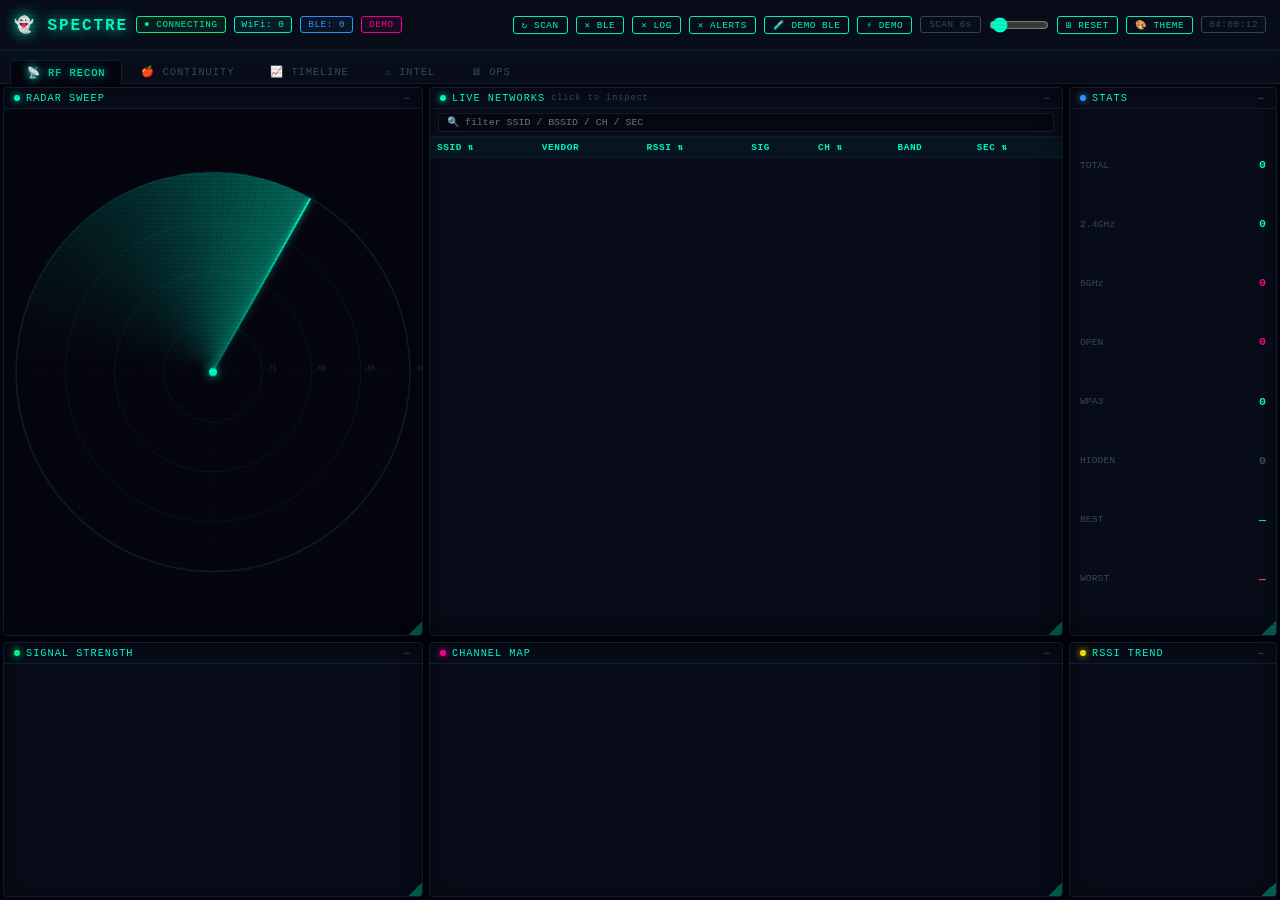
==== static/dashboard.html @ d9b86647 "🚀 Initial SPECTRE release — WiFi + BLE recon dashboard" ====
<!DOCTYPE html>
<html lang="en">
<head>
<meta charset="UTF-8"/>
<meta name="viewport" content="width=device-width,initial-scale=1"/>
<title>⚡ SPECTRE — Signal &amp; Protocol Exploitation, Capture, Tracking, Recon Engine</title>
<script src="https://cdn.socket.io/4.7.5/socket.io.min.js"></script>
<link rel="stylesheet" href="dashboard.css"/>
<!-- SPLIT FOR SIZE: original inline CSS/JS moved to dashboard.css + db-*.js -->
</head>
<body>

<!-- TOPBAR -->
<div id="topbar">
  <div id="title"><span style="color:var(--mag)">👻</span> SPECTRE</div>
  <div class="badge bg" id="status-b">● CONNECTING</div>
  <div class="badge bc" id="wifi-b">WiFi: 0</div>
  <div class="badge bb" id="ble-b">BLE: 0</div>
  <div class="badge br" id="alert-b" style="display:none">⚠ OPEN</div>
  <div class="badge bm" id="mode-b">DEMO</div>
  <div id="sp"></div>
  <button class="tbtn" onclick="socket.emit('request_wifi_scan')" title="Trigger WiFi scan now">↻ SCAN</button>
  <button class="tbtn" onclick="socket.emit('clear_ble')" title="Clear BLE device list">✕ BLE</button>
  <button class="tbtn" onclick="socket.emit('clear_events')" title="Clear event log">✕ LOG</button>
  <button class="tbtn" onclick="clearAlerts()" title="Clear alerts">✕ ALERTS</button>
  <button class="tbtn" onclick="injectDemoBle()" title="Load demo BLE devices">🧪 DEMO BLE</button>
  <button class="tbtn" onclick="toggleDemo()" title="Toggle demo/live mode">⚡ DEMO</button>
  <span class="tbtn" style="cursor:default;border-color:var(--dim);color:var(--dim)">SCAN <span id="interval-val">6s</span></span>
  <input id="interval-slider" type="range" min="2" max="60" value="6" style="width:60px;accent-color:var(--cyan)" oninput="setScanInterval(this.value)" title="WiFi scan interval">
  <button class="tbtn" onclick="resetLayout()" title="Reset panel positions">⊞ RESET</button>
  <button class="tbtn" onclick="toggleThemePicker()" title="Switch theme">🎨 THEME</button>
  <div id="clock" class="badge bd">--:--:--</div>
</div>

<!-- TABS -->
<div id="tabs">
  <div class="tab active" onclick="switchTab('wifi')">📡 RF RECON</div>
  <div class="tab" onclick="switchTab('ble')">🍎 CONTINUITY</div>
  <div class="tab" onclick="switchTab('timeline')">📈 TIMELINE</div>
  <div class="tab" onclick="switchTab('alerts')">⚠ INTEL</div>
  <div class="tab" onclick="switchTab('system')">🖥 OPS</div>
</div>

<!-- BODY -->
<div id="body">

<!-- TAB 1: WIFI -->
<div class="tab-content active" id="tab-wifi">
  <div class="panel" id="radar-panel">
    <div class="ptitle"><div class="dot" style="background:var(--cyan);box-shadow:0 0 7px var(--cyan)"></div>RADAR SWEEP</div>
    <canvas id="radar-canvas"></canvas>
  </div>
  <div class="panel" id="wifi-table-panel">
    <div class="ptitle"><div class="dot" style="background:var(--cyan);box-shadow:0 0 7px var(--cyan)"></div>LIVE NETWORKS
      <span style="margin-left:auto;font-size:.53rem;color:var(--dim)">click to inspect</span>
    </div>
    <div class="filter-bar">
      <input class="filter-input" id="wifi-search" placeholder="🔍 filter SSID / BSSID / CH / SEC" oninput="setWifiFilter(this.value)">
    </div>
    <div class="scroll" id="wifi-table-wrap">
      <table><thead><tr>
        <th onclick="wSort('ssid')">SSID ⇅</th><th>VENDOR</th>
        <th onclick="wSort('rssi')">RSSI ⇅</th><th>SIG</th>
        <th onclick="wSort('channel')">CH ⇅</th><th>BAND</th>
        <th onclick="wSort('security')">SEC ⇅</th>
      </tr></thead><tbody id="wifi-tbody"></tbody></table>
    </div>
  </div>
  <div class="panel" id="wifi-stats-panel">
    <div class="ptitle"><div class="dot" style="background:var(--blue);box-shadow:0 0 7px var(--blue)"></div>STATS</div>
    <div id="wifi-stats-inner">
      <div class="sr"><span class="sk">TOTAL</span><span class="sv" id="ws-total" style="color:var(--cyan)">0</span></div>
      <div class="sr"><span class="sk">2.4GHz</span><span class="sv" id="ws-24" style="color:var(--cyan)">0</span></div>
      <div class="sr"><span class="sk">5GHz</span><span class="sv" id="ws-5" style="color:var(--mag)">0</span></div>
      <div class="sr"><span class="sk">OPEN</span><span class="sv" id="ws-open" style="color:var(--mag)">0</span></div>
      <div class="sr"><span class="sk">WPA3</span><span class="sv" id="ws-wpa3" style="color:var(--cyan)">0</span></div>
      <div class="sr"><span class="sk">HIDDEN</span><span class="sv" id="ws-hid" style="color:var(--dim)">0</span></div>
      <div class="sr"><span class="sk">BEST</span><span class="sv" id="ws-best" style="color:var(--green)">—</span></div>
      <div class="sr"><span class="sk">WORST</span><span class="sv" id="ws-worst" style="color:var(--red)">—</span></div>
    </div>
  </div>
  <div class="panel" id="sig-panel">
    <div class="ptitle"><div class="dot" style="background:var(--green);box-shadow:0 0 7px var(--green)"></div>SIGNAL STRENGTH</div>
    <canvas id="sig-canvas"></canvas>
  </div>
  <div class="panel" id="ch-panel">
    <div class="ptitle"><div class="dot" style="background:var(--mag);box-shadow:0 0 7px var(--mag)"></div>CHANNEL MAP</div>
    <canvas id="ch-canvas"></canvas>
  </div>
  <div class="panel" id="wifi-tl-panel">
    <div class="ptitle"><div class="dot" style="background:var(--yellow);box-shadow:0 0 7px var(--yellow)"></div>RSSI TREND</div>
    <canvas id="wifi-tl-canvas"></canvas>
  </div>
</div>

<!-- TAB 2: BLE -->
<div class="tab-content" id="tab-ble">
  <div class="panel" id="ble-devices-panel">
    <div class="ptitle"><div class="dot" style="background:var(--blue);box-shadow:0 0 7px var(--blue)"></div>APPLE DEVICES
      <span style="margin-left:auto;display:flex;gap:3px;align-items:center">
        <button class="vbtn active" id="vbtn-grid"    onclick="setBleView('grid')"    title="Card Grid">⊞</button>
        <button class="vbtn"        id="vbtn-table"   onclick="setBleView('table')"   title="Table">≡</button>
        <button class="vbtn"        id="vbtn-compact" onclick="setBleView('compact')" title="Compact List">☰</button>
        <button class="vbtn"        id="vbtn-raw"     onclick="setBleView('raw')"     title="Raw Hex">⭡</button>
      </span>
    </div>
    <div class="filter-bar ble-filter-bar">
      <button class="filt-pill active" id="fp-all"     onclick="setBleTypeFilter('all');setFiltPill('all')">ALL</button>
      <button class="filt-pill" id="fp-nearby"  onclick="setBleTypeFilter('nearby');setFiltPill('nearby')">📱 PHONE</button>
      <button class="filt-pill" id="fp-airpods" onclick="setBleTypeFilter('airpods');setFiltPill('airpods')">🎧 AIRPODS</button>
      <button class="filt-pill" id="fp-action"  onclick="setBleTypeFilter('action');setFiltPill('action')">⚡ ACTION</button>
      <button class="filt-pill" id="fp-airdrop" onclick="setBleTypeFilter('airdrop');setFiltPill('airdrop')">📡 AIRDROP</button>
      <button class="filt-pill" id="fp-hotspot" onclick="setBleTypeFilter('hotspot');setFiltPill('hotspot')">📶 HOTSPOT</button>
      <button class="filt-pill" id="fp-findmy"  onclick="setBleTypeFilter('findmy');setFiltPill('findmy')">📍 FIND MY</button>
      <button class="filt-pill" id="fp-siri"    onclick="setBleTypeFilter('siri');setFiltPill('siri')">🎤 SIRI</button>
      <button class="filt-pill" id="fp-homekit" onclick="setBleTypeFilter('homekit');setFiltPill('homekit')">🏠 HOMEKIT</button>
    </div>
    <div class="scroll" id="ble-view-wrap">
      <div id="ble-grid"></div>
      <table id="ble-table" style="display:none"><thead><tr>
        <th onclick="bleTblSort('name')">NAME ⇅</th>
        <th onclick="bleTblSort('type')">TYPE ⇅</th>
        <th onclick="bleTblSort('rssi')">RSSI ⇅</th>
        <th>DETAIL</th>
        <th onclick="bleTblSort('seen')">SEEN ⇅</th>
      </tr></thead><tbody id="ble-tbody"></tbody></table>
      <div id="ble-compact" style="display:none"></div>
      <div id="ble-raw"     style="display:none"></div>
    </div>
  </div>
  <div class="panel" id="ble-log-panel">
    <div class="ptitle"><div class="dot" style="background:var(--yellow);box-shadow:0 0 7px var(--yellow)"></div>EVENT STREAM</div>
    <div class="scroll" id="ble-log-wrap"></div>
  </div>
  <div class="panel" id="ble-detail-panel">
    <div class="ptitle"><div class="dot" style="background:var(--purple);box-shadow:0 0 7px var(--purple)"></div>FRAME INSPECTOR
      <span style="margin-left:auto"><button class="tbtn" onclick="if(selectedBle)openLabelModal(selectedBle)" title="Assign owner label to selected device">👤 LABEL</button></span>
    </div>
    <div id="ble-detail-wrap"><div class="no-sel">← Click a device card to inspect decoded frames</div></div>
  </div>
  <div class="panel" id="ble-stats-panel">
    <div class="ptitle"><div class="dot" style="background:var(--mag);box-shadow:0 0 7px var(--mag)"></div>BLE STATS</div>
    <div id="ble-stats-inner">
      <div class="sr"><span class="sk">DEVICES</span><span class="sv" id="bs-total" style="color:var(--cyan)">0</span></div>
      <div class="sr"><span class="sk">NEARBY INFO</span><span class="sv" id="bs-ni" style="color:var(--cyan)">0</span></div>
      <div class="sr"><span class="sk">NEARBY ACTION</span><span class="sv" id="bs-na" style="color:var(--yellow)">0</span></div>
      <div class="sr"><span class="sk">AIRPODS</span><span class="sv" id="bs-ap" style="color:var(--blue)">0</span></div>
      <div class="sr"><span class="sk">AIRDROP</span><span class="sv" id="bs-ad" style="color:var(--mag)">0</span></div>
      <div class="sr"><span class="sk">HANDOFF</span><span class="sv" id="bs-hd" style="color:var(--green)">0</span></div>
      <div class="sr"><span class="sk">HOTSPOT</span><span class="sv" id="bs-hs" style="color:var(--orange)">0</span></div>
      <div class="sr"><span class="sk">FIND MY</span><span class="sv" id="bs-fm" style="color:var(--red)">0</span></div>
      <div class="sr"><span class="sk">FRAMES</span><span class="sv" id="bs-fr" style="color:var(--dim)">0</span></div>
    </div>
  </div>
</div>

<!-- TAB 5: SYSTEM -->
<div class="tab-content" id="tab-system">
  <div class="panel" id="sys-meta-panel">
    <div class="ptitle"><div class="dot" style="background:var(--cyan);box-shadow:0 0 7px var(--cyan)"></div>SYSTEM
      <span style="margin-left:auto"><button class="tbtn" onclick="loadSystemInfo()">↻ REFRESH</button></span>
    </div>
    <div id="ble-stats-inner" style="padding:8px 12px">
      <div class="sr"><span class="sk">HOSTNAME</span><span class="sv" id="sys-host" style="color:var(--cyan)">—</span></div>
      <div class="sr"><span class="sk">OS</span><span class="sv" id="sys-os" style="color:var(--text);font-size:.55rem">—</span></div>
      <div class="sr"><span class="sk">SCAN INTERVAL</span><span class="sv" id="sys-interval" style="color:var(--yellow)">—</span></div>
      <div class="sr" style="margin-top:8px">
        <span class="sk">INTERVAL</span>
        <input type="range" id="interval-slider2" min="2" max="60" value="6"
          style="flex:1;margin:0 8px;accent-color:var(--cyan)"
          oninput="setScanInterval(this.value);$('sys-interval').textContent=this.value+'s'">
        <span class="sv" style="min-width:28px;color:var(--yellow)">6s</span>
      </div>
      <div style="display:flex;gap:6px;margin-top:10px;flex-wrap:wrap">
        <button class="exp-btn" style="margin:0;flex:1" onclick="injectDemoBle()">🧪 Inject Demo BLE</button>
        <button class="exp-btn" style="margin:0;flex:1" onclick="injectDemoWifi()">🧪 Inject Demo WiFi</button>
        <button class="exp-btn" style="margin:0;flex:1" onclick="toggleDemo()">⚡ Toggle Demo Mode</button>
      </div>
    </div>
  </div>
  <div class="panel" id="sys-ifaces-panel">
    <div class="ptitle"><div class="dot" style="background:var(--green);box-shadow:0 0 7px var(--green)"></div>NETWORK INTERFACES</div>
    <div class="scroll"><div id="sys-ifaces"><div class="no-sel">Loading…</div></div></div>
  </div>
  <div class="panel" id="sys-usb-panel">
    <div class="ptitle"><div class="dot" style="background:var(--mag);box-shadow:0 0 7px var(--mag)"></div>USB DEVICES</div>
    <div class="scroll"><div id="sys-usb"><div class="no-sel">Loading…</div></div></div>
  </div>
</div>

<!-- TAB 3: TIMELINE -->
<div class="tab-content" id="tab-timeline">
  <div class="panel" id="tl-wifi-panel">
    <div class="ptitle"><div class="dot" style="background:var(--cyan);box-shadow:0 0 7px var(--cyan)"></div>WIFI RSSI TIMELINE (top 8)</div>
    <canvas id="tl-wifi-canvas"></canvas>
  </div>
  <div class="panel" id="tl-ble-panel">
    <div class="ptitle"><div class="dot" style="background:var(--blue);box-shadow:0 0 7px var(--blue)"></div>BLE RSSI TIMELINE (top 8)</div>
    <canvas id="tl-ble-canvas"></canvas>
  </div>
  <div class="panel" id="tl-act-panel">
    <div class="ptitle"><div class="dot" style="background:var(--yellow);box-shadow:0 0 7px var(--yellow)"></div>NEARBY ACTION HEATMAP</div>
    <canvas id="tl-act-canvas"></canvas>
  </div>
  <div class="panel" id="tl-events-panel">
    <div class="ptitle"><div class="dot" style="background:var(--mag);box-shadow:0 0 7px var(--mag)"></div>UNIFIED EVENT LOG</div>
    <div class="scroll" id="tl-events-wrap"></div>
  </div>
</div>

<!-- TAB 4: ALERTS & EXPORT -->
<div class="tab-content" id="tab-alerts">
  <div class="panel" id="alert-list-panel">
    <div class="ptitle"><div class="dot" style="background:var(--red);box-shadow:0 0 7px var(--red)"></div>THREAT ALERTS
      <span style="margin-left:auto"><button class="tbtn" onclick="clearAlerts()">✕ CLEAR</button></span>
    </div>
    <div class="scroll" id="alert-list"></div>
  </div>
  <div class="panel" id="export-panel">
    <div class="ptitle"><div class="dot" style="background:var(--green);box-shadow:0 0 7px var(--green)"></div>EXPORT DATA</div>
    <div style="flex:1;overflow-y:auto;">
      <div class="exp-section">WIFI</div>
      <button class="exp-btn" onclick="dl('/export/wifi.json')">⬇ WiFi Scan → JSON</button>
      <button class="exp-btn" onclick="dl('/export/wifi.csv')">⬇ WiFi Scan → CSV</button>
      <div class="exp-section">BLE</div>
      <button class="exp-btn" onclick="dl('/export/ble.json')">⬇ BLE Devices → JSON</button>
      <div class="exp-section">EVENTS</div>
      <button class="exp-btn" onclick="dl('/export/events.json')">⬇ All Events → JSON</button>
      <button class="exp-btn" onclick="exportEventsCSV()">⬇ Events → CSV (browser)</button>
      <div class="exp-section">SNAPSHOT</div>
      <button class="exp-btn" onclick="copySnapshot()">📋 Copy Full Snapshot → Clipboard</button>
    </div>
  </div>
</div>

</div><!-- #body -->

<!-- MODAL -->
<div id="modal-overlay" onclick="closeModal(event)">
  <div id="modal">
    <button id="modal-close" onclick="closeModal()">✕</button>
    <h2 id="modal-title">DETAILS</h2>
    <div id="modal-body"></div>
    <div id="modal-spark-wrap">
      <div id="modal-spark-label">RSSI HISTORY</div>
      <canvas id="modal-spark-cv" height="44"></canvas>
    </div>
  </div>
</div>
<div id="toast"></div>

<!-- OWNER LABEL MODAL -->
<div id="lbl-modal" class="lbl-overlay" onclick="if(event.target===this)closeLabelModal()">
  <div class="lbl-box">
    <div class="lbl-title">👤 Assign Owner Label</div>
    <div class="lbl-row"><span class="lbl-k">MAC</span><code id="lbl-addr" class="lbl-v"></code></div>
    <div class="lbl-row"><span class="lbl-k">PREFIX</span><code id="lbl-prefix" class="lbl-v" style="color:var(--dim)"></code></div>
    <div class="lbl-row" style="margin-top:10px">
      <input id="lbl-input" class="lbl-input" placeholder="e.g. Brother, Mom, Me…" />
    </div>
    <div style="margin:6px 0 4px;font-size:.58rem;color:var(--dim)">QUICK PICK</div>
    <div id="lbl-quickpicks" style="display:flex;flex-wrap:wrap;gap:4px;margin-bottom:10px"></div>
    <div style="margin-bottom:10px;font-size:.6rem;color:var(--dim)">
      <label style="display:flex;align-items:center;gap:6px;cursor:pointer">
        <input type="radio" name="lbl-scope" id="lbl-scope-mac" value="mac" checked> This MAC only
      </label>
      <label style="display:flex;align-items:center;gap:6px;margin-top:4px;cursor:pointer">
        <input type="radio" name="lbl-scope" id="lbl-scope-prefix" value="prefix"> All devices with prefix <code id="lbl-prefix2"></code>
      </label>
    </div>
    <div style="display:flex;gap:8px">
      <button class="lbl-save" onclick="saveLabelModal()">SAVE</button>
      <button class="lbl-clear" onclick="document.getElementById('lbl-input').value='';saveLabelModal()">CLEAR</button>
      <button class="lbl-cancel" onclick="closeLabelModal()">CANCEL</button>
    </div>
  </div>
</div>
<div id="theme-picker">
  <div class="tpopt sel" data-theme="">CYBER</div>
  <div class="tpopt" data-theme="theme-matrix">MATRIX</div>
  <div class="tpopt" data-theme="theme-amber">AMBER</div>
  <div class="tpopt" data-theme="theme-ice">ICE</div>
  <div class="tpopt" data-theme="theme-light">LIGHT</div>
  <div class="tpopt" data-theme="theme-neon">NEON</div>
  <div class="tpopt" data-theme="theme-stealth">STEALTH</div>
</div>


<script src="db-core.js"></script>
<script src="db-panels.js"></script>
<script src="db-wifi.js"></script>
<script src="db-ble.js"></script>
<script src="db-charts.js"></script>
</body>
</html>
---- static/dashboard.css ----
*{margin:0;padding:0;box-sizing:border-box;}
:root{
  --bg:#05050f;--panel:#080d1a;--border:#0e1f30;
  --cyan:#00ffc8;--mag:#ff0096;--yellow:#ffe000;
  --green:#00ff88;--red:#ff4444;--blue:#3399ff;--orange:#ff8800;--purple:#cc44ff;
  --text:#b4c8dc;--dim:#3a4a5a;--white:#e8f0ff;
  --font:'Courier New',Courier,monospace;
}
/* ── THEME: MATRIX ── */
body.theme-matrix{
  --bg:#000800;--panel:#001200;--border:#003300;
  --cyan:#00ff41;--mag:#00cc33;--yellow:#aaff00;
  --green:#00ff41;--red:#ff2200;--blue:#00cc33;--orange:#aaff00;--purple:#33ff88;
  --text:#88cc88;--dim:#224422;--white:#ccffcc;
}
/* ── THEME: AMBER ── */
body.theme-amber{
  --bg:#0d0800;--panel:#1a1000;--border:#2a1800;
  --cyan:#ffaa00;--mag:#ff6600;--yellow:#ffdd00;
  --green:#ffaa00;--red:#ff3300;--blue:#ffcc44;--orange:#ff8800;--purple:#ffaa55;
  --text:#cc8833;--dim:#3a2a10;--white:#ffeecc;
}
/* ── THEME: ICE ── */
body.theme-ice{
  --bg:#020c18;--panel:#071828;--border:#102840;
  --cyan:#66ddff;--mag:#aa88ff;--yellow:#88eeff;
  --green:#44ffcc;--red:#ff6677;--blue:#88ccff;--orange:#ffaa66;--purple:#bb88ff;
  --text:#99bbd0;--dim:#2a4055;--white:#ddeeff;
}
/* ── THEME: NEON ── */
body.theme-neon{
  --bg:#0a0015;--panel:#120025;--border:#2d0060;
  --cyan:#ff00ff;--mag:#ff00aa;--yellow:#ff66ff;
  --green:#00ffaa;--red:#ff2255;--blue:#aa44ff;--orange:#ff66aa;--purple:#cc00ff;
  --text:#cc88ff;--dim:#442266;--white:#ffddff;
}
/* ── THEME: STEALTH ── */
body.theme-stealth{
  --bg:#0a0a0a;--panel:#111111;--border:#222222;
  --cyan:#888888;--mag:#666666;--yellow:#999999;
  --green:#4a9955;--red:#aa3333;--blue:#446688;--orange:#886644;--purple:#664488;
  --text:#666666;--dim:#333333;--white:#aaaaaa;
}
/* ── THEME: LIGHT ── */
body.theme-light{
  --bg:#f0f4f8;--panel:#ffffff;--border:#d0dae4;
  --cyan:#0077cc;--mag:#cc0066;--yellow:#cc8800;
  --green:#007744;--red:#cc2200;--blue:#0055bb;--orange:#bb5500;--purple:#7733cc;
  --text:#334455;--dim:#aabbcc;--white:#111122;
  --font:'Courier New',Courier,monospace;
}
body.theme-light body::after{opacity:.03;}
/* ── THEME PICKER ── */
#theme-picker{
  position:fixed;top:56px;right:0;z-index:5000;
  background:var(--panel);border:1px solid var(--border);
  border-radius:4px 0 0 4px;padding:6px 8px;
  display:none;flex-direction:column;gap:4px;
  box-shadow:0 4px 20px rgba(0,0,0,.6);
}
#theme-picker.open{display:flex;}
.tpopt{
  font-size:.6rem;letter-spacing:.07em;padding:4px 10px;cursor:pointer;
  border:1px solid var(--border);border-radius:3px;color:var(--text);
  background:var(--bg);transition:border-color .15s,color .15s;
}
.tpopt:hover,.tpopt.sel{border-color:var(--cyan);color:var(--cyan);}
html,body{width:100%;height:100%;overflow:hidden;background:var(--bg);color:var(--text);font-family:var(--font);}
/* FLOATING PANELS */
.tab-content{position:relative;}
.panel{
  position:absolute;
  background:var(--panel);border:1px solid var(--border);border-radius:4px;
  display:flex;flex-direction:column;overflow:hidden;
  box-shadow:inset 0 0 28px rgba(0,0,0,.4),0 4px 24px rgba(0,0,0,.5);
  min-width:180px;min-height:80px;
}
.panel.dragging{opacity:.85;z-index:999;box-shadow:0 8px 40px rgba(0,255,200,.18);}
.ptitle{
  font-size:.64rem;letter-spacing:.1em;color:var(--cyan);padding:4px 10px;
  border-bottom:1px solid var(--border);display:flex;align-items:center;gap:6px;flex-shrink:0;
  cursor:grab;user-select:none;
}
.ptitle:active{cursor:grabbing;}
.ptitle-spacer{flex:1;}
.panel-collapse-btn{
  background:none;border:none;color:var(--dim);cursor:pointer;font-size:.75rem;
  padding:0 2px;line-height:1;transition:color .15s;
}
.panel-collapse-btn:hover{color:var(--cyan);}
.panel.collapsed .scroll,.panel.collapsed #ble-grid,.panel.collapsed canvas,
.panel.collapsed #ble-detail-wrap,.panel.collapsed #ble-stats-inner,
.panel.collapsed #wifi-stats-inner,.panel.collapsed #ble-log-wrap,
.panel.collapsed #tl-events-wrap,.panel.collapsed #alert-list,
.panel.collapsed div[style*='overflow']{display:none!important;}
.resize-grip{
  position:absolute;bottom:0;right:0;width:14px;height:14px;
  cursor:se-resize;opacity:.35;
  background:linear-gradient(135deg,transparent 50%,var(--cyan) 50%);
}
.resize-grip:hover{opacity:.8;}
body::after{content:'';position:fixed;inset:0;pointer-events:none;z-index:9998;
  background:repeating-linear-gradient(0deg,transparent,transparent 2px,rgba(0,0,0,.07) 2px,rgba(0,0,0,.07) 4px);}
/* TOPBAR */
#topbar{height:50px;background:var(--panel);border-bottom:1px solid var(--border);
  display:flex;align-items:center;padding:0 14px;gap:8px;position:relative;z-index:10;
  box-shadow:0 2px 20px rgba(0,255,200,.07);}
#title{font-size:1rem;font-weight:bold;letter-spacing:.12em;color:var(--cyan);text-shadow:0 0 14px var(--cyan);white-space:nowrap;}
.badge{font-size:.58rem;padding:2px 7px;border-radius:3px;border:1px solid;letter-spacing:.06em;white-space:nowrap;}
.bg{color:var(--green);border-color:var(--green);background:rgba(0,255,136,.07);}
.bc{color:var(--cyan);border-color:var(--cyan);background:rgba(0,255,200,.07);}
.bm{color:var(--mag);border-color:var(--mag);background:rgba(255,0,150,.07);}
.bd{color:var(--dim);border-color:var(--dim);}
.bb{color:var(--blue);border-color:var(--blue);background:rgba(51,153,255,.07);}
.br{color:var(--red);border-color:var(--red);background:rgba(255,68,68,.1);animation:alertp 1s infinite;}
@keyframes alertp{0%,100%{box-shadow:0 0 4px rgba(255,68,68,.3);}50%{box-shadow:0 0 14px rgba(255,68,68,.9);}}
#sp{flex:1;}
.tbtn{background:transparent;border:1px solid var(--cyan);color:var(--cyan);font-family:var(--font);
  font-size:.58rem;padding:2px 8px;border-radius:3px;cursor:pointer;letter-spacing:.06em;transition:background .2s;}
.tbtn:hover{background:rgba(0,255,200,.12);}
/* TABS */
#tabs{height:34px;background:var(--panel);border-bottom:1px solid var(--border);
  display:flex;align-items:flex-end;padding:0 10px;gap:2px;position:relative;z-index:9;}
.tab{font-size:.65rem;letter-spacing:.09em;padding:5px 16px;cursor:pointer;
  border:1px solid transparent;border-bottom:none;border-radius:4px 4px 0 0;color:var(--dim);transition:all .2s;}
.tab:hover{color:var(--text);}
.tab.active{color:var(--cyan);border-color:var(--border);background:var(--bg);margin-bottom:-1px;text-shadow:0 0 8px var(--cyan);}
/* BODY */
#body{height:calc(100vh - 84px);overflow:hidden;position:relative;z-index:1;}
.tab-content{display:none;width:100%;height:100%;}
.tab-content.active{display:block;}
.dot{width:6px;height:6px;border-radius:50%;animation:pulse 1.6s ease-in-out infinite;flex-shrink:0;}
@keyframes pulse{0%,100%{opacity:1;}50%{opacity:.25;}}
.scroll{flex:1;overflow-y:auto;overflow-x:hidden;}
.scroll::-webkit-scrollbar{width:4px;}
.scroll::-webkit-scrollbar-thumb{background:var(--dim);border-radius:3px;}
/* ══ FLOATING PANEL SYSTEM ══ */
#radar-canvas{flex:1;width:100%;display:block;cursor:crosshair;}
#sig-canvas{flex:1;display:block;width:100%;}
#ch-canvas{flex:1;display:block;width:100%;}
#wifi-tl-canvas{flex:1;display:block;width:100%;}
table{width:100%;border-collapse:collapse;font-size:.66rem;}
thead tr{background:rgba(0,255,200,.04);position:sticky;top:0;z-index:1;}
th{padding:4px 7px;text-align:left;color:var(--cyan);letter-spacing:.06em;font-size:.59rem;
   border-bottom:1px solid var(--border);white-space:nowrap;cursor:pointer;}
th:hover{color:var(--white);}
td{padding:3px 7px;border-bottom:1px solid rgba(14,31,48,.6);white-space:nowrap;}
tr{cursor:pointer;}tr:hover td{background:rgba(0,255,200,.04);}
tr.sel td{background:rgba(0,255,200,.09);border-left:2px solid var(--cyan);}
.new-row td{animation:rf .6s ease-out;}
@keyframes rf{from{background:rgba(0,255,200,.18);}to{background:transparent;}}
.sb{display:inline-block;width:7px;border-radius:1px;margin-right:1px;vertical-align:bottom;}
.rs{color:var(--green);}.rm{color:var(--yellow);}.rw{color:var(--red);}
.so{color:var(--mag);font-weight:bold;}.sw3{color:var(--cyan);}.sw2{color:var(--text);}
.hd{color:var(--dim);font-style:italic;}.b24{color:var(--cyan);}.b5{color:var(--mag);}
.ti{color:var(--mag);margin-left:2px;font-size:.75em;}
#wifi-stats-inner{flex:1;display:flex;flex-direction:column;justify-content:space-evenly;padding:4px 10px;}
.sr{display:flex;justify-content:space-between;font-size:.61rem;align-items:center;}
.sk{color:var(--dim);}.sv{font-weight:bold;font-size:.73rem;}
/* ══ TAB 2: BLE ══ */
#ble-grid{display:grid;grid-template-columns:repeat(auto-fill,minmax(265px,1fr));gap:6px;padding:6px;}
.dev-card{background:#050a14;border:1px solid var(--border);border-radius:5px;
  padding:8px 10px;cursor:pointer;transition:border-color .2s;position:relative;overflow:hidden;}
.dev-card:hover{border-color:var(--cyan);}
.dev-card.sel{border-color:var(--cyan);box-shadow:0 0 12px rgba(0,255,200,.18);}
.dev-card::before{content:'';position:absolute;top:0;left:0;right:0;height:2px;}
.t-ni::before{background:var(--cyan);}.t-na::before{background:var(--yellow);}
.t-ap::before{background:var(--blue);}.t-ad::before{background:var(--mag);}
.t-hf::before{background:var(--green);}.t-hs::before{background:var(--orange);}
.t-fm::before{background:var(--red);}.t-xx::before{background:var(--dim);}
.cn{font-size:.82rem;font-weight:bold;color:var(--white);letter-spacing:.03em;}
.cn-model{font-size:.66rem;color:var(--cyan);margin-bottom:1px;font-weight:normal;}
.ca{font-size:.54rem;color:var(--dim);margin:0 0 4px;}
.ctags{display:flex;flex-wrap:wrap;gap:3px;margin-bottom:4px;}
.ctag{font-size:.52rem;padding:1px 4px;border-radius:2px;border:1px solid;letter-spacing:.03em;}
.tc{color:var(--cyan);border-color:var(--cyan);background:rgba(0,255,200,.07);}
.ty{color:var(--yellow);border-color:var(--yellow);background:rgba(255,224,0,.07);}
.tb{color:var(--blue);border-color:var(--blue);background:rgba(51,153,255,.07);}
.tm{color:var(--mag);border-color:var(--mag);background:rgba(255,0,150,.07);}
.tg{color:var(--green);border-color:var(--green);background:rgba(0,255,136,.07);}
.to{color:var(--orange);border-color:var(--orange);background:rgba(255,136,0,.07);}
.tr2{color:var(--red);border-color:var(--red);background:rgba(255,68,68,.07);}
.td2{color:var(--dim);border-color:var(--dim);}
.cd{font-size:.58rem;color:var(--text);line-height:1.5;}
.cts{font-size:.54rem;color:var(--dim);margin-top:2px;}
.card-new{animation:cnew .8s ease-out;}
@keyframes cnew{from{background:rgba(0,255,200,.1);}to{background:#050a14;}}
.bat-row{display:flex;gap:4px;align-items:center;margin-top:3px;}
.bat-label{font-size:.54rem;color:var(--dim);width:12px;}
.bat-bar{height:5px;border-radius:2px;background:var(--border);flex:1;overflow:hidden;}
.bat-fill{height:100%;border-radius:2px;transition:width .5s;}
.bat-pct{font-size:.52rem;color:var(--dim);min-width:24px;}
.log-entry{font-size:.55rem;padding:2px 7px;border-bottom:1px solid rgba(14,31,48,.35);
  display:grid;grid-template-columns:46px 44px 1fr;gap:3px;align-items:center;}
.le-ts{color:var(--dim);}
.le-src-WIFI{color:var(--cyan);}.le-src-BLE{color:var(--blue);}
.le-NEW,.le-BLE_NEW{color:var(--green);}.le-LOST{color:var(--red);}
.le-WEAK{color:var(--yellow);}.le-OPEN{color:var(--mag);}
.le-BLE_UPD,.le-INFO{color:var(--dim);}.le-ALERT{color:var(--red);}
#ble-detail-wrap{flex:1;overflow-y:auto;padding:5px 10px;}
#ble-detail-wrap::-webkit-scrollbar{width:4px;}
#ble-detail-wrap::-webkit-scrollbar-thumb{background:var(--dim);}
.dr{display:flex;gap:8px;padding:2px 0;border-bottom:1px solid rgba(14,31,48,.5);font-size:.65rem;}
.dk{color:var(--dim);min-width:120px;flex-shrink:0;}.dv{color:var(--white);word-break:break-all;}
.dv-hex{color:var(--dim);font-size:.57rem;}
.no-sel{color:var(--dim);font-size:.68rem;padding:10px;}
#ble-stats-inner{flex:1;display:flex;flex-direction:column;justify-content:space-evenly;padding:4px 10px;}
/* ══ TAB 3 + TAB 4 ══ */
#tl-wifi-canvas{flex:1;display:block;width:100%;}
#tl-ble-canvas{flex:1;display:block;width:100%;}
#tl-act-canvas{flex:1;display:block;width:100%;}
.alert-card{background:#100510;border:1px solid var(--red);border-radius:4px;margin:5px;padding:7px 11px;font-size:.66rem;}
.alert-card .at{color:var(--red);font-weight:bold;margin-bottom:2px;}
.alert-card .ad{color:var(--text);}.alert-card .ats{color:var(--dim);font-size:.57rem;}
.exp-btn{display:block;width:calc(100% - 20px);margin:6px 10px;background:transparent;
  border:1px solid var(--cyan);color:var(--cyan);font-family:var(--font);
  font-size:.68rem;padding:8px;border-radius:4px;cursor:pointer;letter-spacing:.07em;
  text-align:left;transition:background .2s;}
.exp-btn:hover{background:rgba(0,255,200,.09);}
.exp-section{padding:7px 12px 2px;font-size:.59rem;color:var(--dim);letter-spacing:.08em;}
/* ══ OWNER LABELS ══ */
.owner-badge{
  display:inline-flex;align-items:center;gap:3px;
  font-size:.54rem;padding:1px 6px;border-radius:10px;border:1px solid;
  letter-spacing:.04em;font-weight:bold;white-space:nowrap;
}
.lbl-btn{
  background:transparent;border:1px solid var(--dim);color:var(--dim);
  font-size:.5rem;padding:1px 5px;border-radius:3px;cursor:pointer;
  font-family:var(--font);letter-spacing:.04em;transition:all .15s;line-height:1.4;
}
.lbl-btn:hover{border-color:var(--cyan);color:var(--cyan);}

/* ── Label Modal ── */
.lbl-overlay{
  display:none;position:fixed;inset:0;background:rgba(0,0,0,.78);
  z-index:2000;align-items:center;justify-content:center;
}
.lbl-overlay.open{display:flex;}
.lbl-box{
  background:#080d1a;border:1px solid var(--cyan);border-radius:6px;
  box-shadow:0 0 40px rgba(0,255,200,.25);padding:20px 22px;
  min-width:320px;max-width:420px;
}
.lbl-title{font-size:.8rem;font-weight:bold;color:var(--cyan);letter-spacing:.1em;margin-bottom:12px;}
.lbl-row{display:flex;align-items:center;gap:8px;margin-bottom:4px;font-size:.65rem;}
.lbl-k{color:var(--dim);min-width:52px;}
.lbl-v{color:var(--white);font-size:.62rem;}
.lbl-input{
  width:100%;background:#050a14;border:1px solid var(--border);color:var(--white);
  font-family:var(--font);font-size:.72rem;padding:6px 10px;border-radius:4px;
  outline:none;transition:border-color .15s;
}
.lbl-input:focus{border-color:var(--cyan);}
.owner-qbtn{
  background:rgba(0,255,200,.07);border:1px solid var(--border);color:var(--cyan);
  font-size:.6rem;padding:2px 9px;border-radius:10px;cursor:pointer;
  font-family:var(--font);transition:all .15s;
}
.owner-qbtn:hover{border-color:var(--cyan);background:rgba(0,255,200,.14);}
.lbl-save{
  background:rgba(0,255,200,.1);border:1px solid var(--cyan);color:var(--cyan);
  font-family:var(--font);font-size:.65rem;padding:5px 16px;border-radius:4px;cursor:pointer;
  letter-spacing:.07em;transition:background .2s;flex:1;
}
.lbl-save:hover{background:rgba(0,255,200,.22);}
.lbl-clear{
  background:transparent;border:1px solid var(--red);color:var(--red);
  font-family:var(--font);font-size:.65rem;padding:5px 14px;border-radius:4px;cursor:pointer;
  letter-spacing:.07em;
}
.lbl-cancel{
  background:transparent;border:1px solid var(--dim);color:var(--dim);
  font-family:var(--font);font-size:.65rem;padding:5px 12px;border-radius:4px;cursor:pointer;
  letter-spacing:.07em;
}

/* ══ BLE VIEW MODE BUTTONS ══ */
.vbtn{
  background:transparent;border:1px solid var(--border);color:var(--dim);
  font-size:.72rem;width:20px;height:20px;border-radius:3px;cursor:pointer;
  line-height:1;padding:0;transition:all .15s;font-family:var(--font);
}
.vbtn:hover{border-color:var(--cyan);color:var(--cyan);}
.vbtn.active{border-color:var(--cyan);color:var(--cyan);background:rgba(0,255,200,.1);box-shadow:0 0 6px rgba(0,255,200,.2);}

/* ══ BLE TABLE VIEW ══ */
#ble-table{font-size:.63rem;}
#ble-table td{padding:4px 7px;vertical-align:middle;}
#ble-table tr.sel td{background:rgba(0,255,200,.09);border-left:2px solid var(--cyan);}
.bt-name{font-weight:bold;color:var(--white);font-size:.68rem;}
.bt-model{font-size:.55rem;color:var(--cyan);}
.bt-addr{font-size:.52rem;color:var(--dim);}
.bt-detail{font-size:.58rem;color:var(--text);max-width:320px;white-space:normal;line-height:1.4;}

/* ══ BLE COMPACT VIEW ══ */
#ble-compact{padding:2px 0;}
.bc-row{
  display:grid;
  grid-template-columns:24px 1fr auto auto auto;
  gap:0 8px;align-items:center;
  padding:3px 8px;border-bottom:1px solid rgba(14,31,48,.5);
  cursor:pointer;font-size:.62rem;
}
.bc-row:hover{background:rgba(0,255,200,.04);}
.bc-row.sel{background:rgba(0,255,200,.09);border-left:2px solid var(--cyan);}
.bc-row.lost-dev{opacity:.45;}
.bc-dot{width:8px;height:8px;border-radius:50%;flex-shrink:0;}
.bc-name{font-weight:bold;color:var(--white);overflow:hidden;text-overflow:ellipsis;white-space:nowrap;}
.bc-tags{display:flex;gap:2px;flex-wrap:wrap;}
.bc-rssi{font-weight:bold;white-space:nowrap;text-align:right;}
.bc-ts{color:var(--dim);font-size:.52rem;white-space:nowrap;}

/* ══ BLE RAW VIEW ══ */
#ble-raw{padding:4px 0;font-family:'Courier New',monospace;}
.braw-row{
  padding:4px 10px;border-bottom:1px solid rgba(14,31,48,.4);
  cursor:pointer;
}
.braw-row:hover{background:rgba(0,255,200,.03);}
.braw-row.sel{background:rgba(0,255,200,.07);}
.braw-addr{font-size:.58rem;color:var(--cyan);margin-bottom:1px;}
.braw-hex{font-size:.6rem;color:var(--text);letter-spacing:.08em;word-break:break-all;line-height:1.6;}
.braw-meta{font-size:.52rem;color:var(--dim);margin-top:1px;}
.braw-byte{
  display:inline-block;padding:1px 3px;margin:1px 1px;border-radius:2px;
  background:rgba(14,31,48,.8);
}
.braw-byte.hi{background:rgba(0,255,200,.18);color:var(--cyan);}
.braw-byte.mid{background:rgba(51,153,255,.15);color:var(--blue);}

/* MODAL */
#modal-overlay{display:none;position:fixed;inset:0;background:rgba(0,0,0,.76);z-index:1000;align-items:center;justify-content:center;}
#modal-overlay.open{display:flex;}
#modal{background:#080d1a;border:1px solid var(--cyan);border-radius:6px;
  box-shadow:0 0 40px rgba(0,255,200,.28);padding:20px 24px;
  min-width:300px;max-width:460px;position:relative;max-height:82vh;overflow-y:auto;}
#modal h2{color:var(--cyan);font-size:.85rem;letter-spacing:.1em;margin-bottom:12px;padding-right:26px;}
#modal-close{position:absolute;top:9px;right:11px;background:none;border:none;color:var(--dim);font-size:.95rem;cursor:pointer;font-family:var(--font);}
#modal-close:hover{color:var(--white);}
.mrow{display:flex;justify-content:space-between;padding:3px 0;border-bottom:1px solid var(--border);font-size:.68rem;}
.mk{color:var(--dim);}.mv{color:var(--white);text-align:right;}
#modal-spark-wrap{margin-top:10px;}
#modal-spark-label{font-size:.56rem;color:var(--dim);margin-bottom:3px;}
#modal-spark-cv{width:100%;height:44px;display:block;}
/* ══ FILTER BAR ══ */
.filter-bar{
  display:flex;gap:4px;align-items:center;padding:4px 8px;
  border-bottom:1px solid var(--border);flex-shrink:0;flex-wrap:wrap;
}
.filter-input{
  flex:1;min-width:120px;background:rgba(0,0,0,.3);border:1px solid var(--border);
  color:var(--text);font-family:var(--font);font-size:.62rem;padding:3px 8px;
  border-radius:3px;outline:none;transition:border-color .15s;
}
.filter-input:focus{border-color:var(--cyan);}
.ble-filter-bar{flex-wrap:wrap;gap:3px;}
.filt-pill{
  background:transparent;border:1px solid var(--border);color:var(--dim);
  font-family:var(--font);font-size:.56rem;padding:2px 7px;border-radius:10px;
  cursor:pointer;letter-spacing:.04em;transition:all .15s;white-space:nowrap;
}
.filt-pill:hover{border-color:var(--cyan);color:var(--cyan);}
.filt-pill.active{border-color:var(--cyan);color:var(--cyan);background:rgba(0,255,200,.1);box-shadow:0 0 5px rgba(0,255,200,.15);}

/* ══ SYSTEM TAB ══ */
.si-row{
  display:grid;grid-template-columns:1fr 1fr auto auto;gap:0 10px;
  align-items:center;padding:4px 12px;border-bottom:1px solid rgba(14,31,48,.4);
  font-size:.62rem;
}
.si-k{color:var(--white);font-weight:bold;overflow:hidden;text-overflow:ellipsis;white-space:nowrap;}
.si-v{color:var(--text);font-size:.6rem;overflow:hidden;text-overflow:ellipsis;white-space:nowrap;}
.si-badge{font-size:.52rem;padding:1px 5px;border-radius:3px;border:1px solid var(--border);color:var(--dim);white-space:nowrap;}

/* ══ UX POLISH ══ */
/* Smooth RSSI color transitions in table */
td{transition:color .3s;}
/* Glowing scan pulse on status badge */
.badge.bg{animation:livepulse 2.5s ease-in-out infinite;}
@keyframes livepulse{
  0%,100%{box-shadow:0 0 3px rgba(0,255,136,.2);}
  50%{box-shadow:0 0 10px rgba(0,255,136,.5);}
}
/* Panel hover lift */
.panel{transition:box-shadow .2s;}
.panel:hover{box-shadow:inset 0 0 28px rgba(0,0,0,.4),0 6px 30px rgba(0,0,0,.6);}

/* TOAST */
#toast{position:fixed;bottom:16px;right:16px;z-index:2000;display:flex;flex-direction:column;gap:5px;}
.toast-item{background:#100510;border:1px solid var(--red);border-radius:4px;
  padding:7px 12px;font-size:.64rem;max-width:300px;animation:toastin .3s ease-out;color:var(--white);}
@keyframes toastin{from{transform:translateX(100%);opacity:0;}to{transform:none;opacity:1;}}
.toast-item .tk{color:var(--red);font-weight:bold;margin-bottom:2px;}
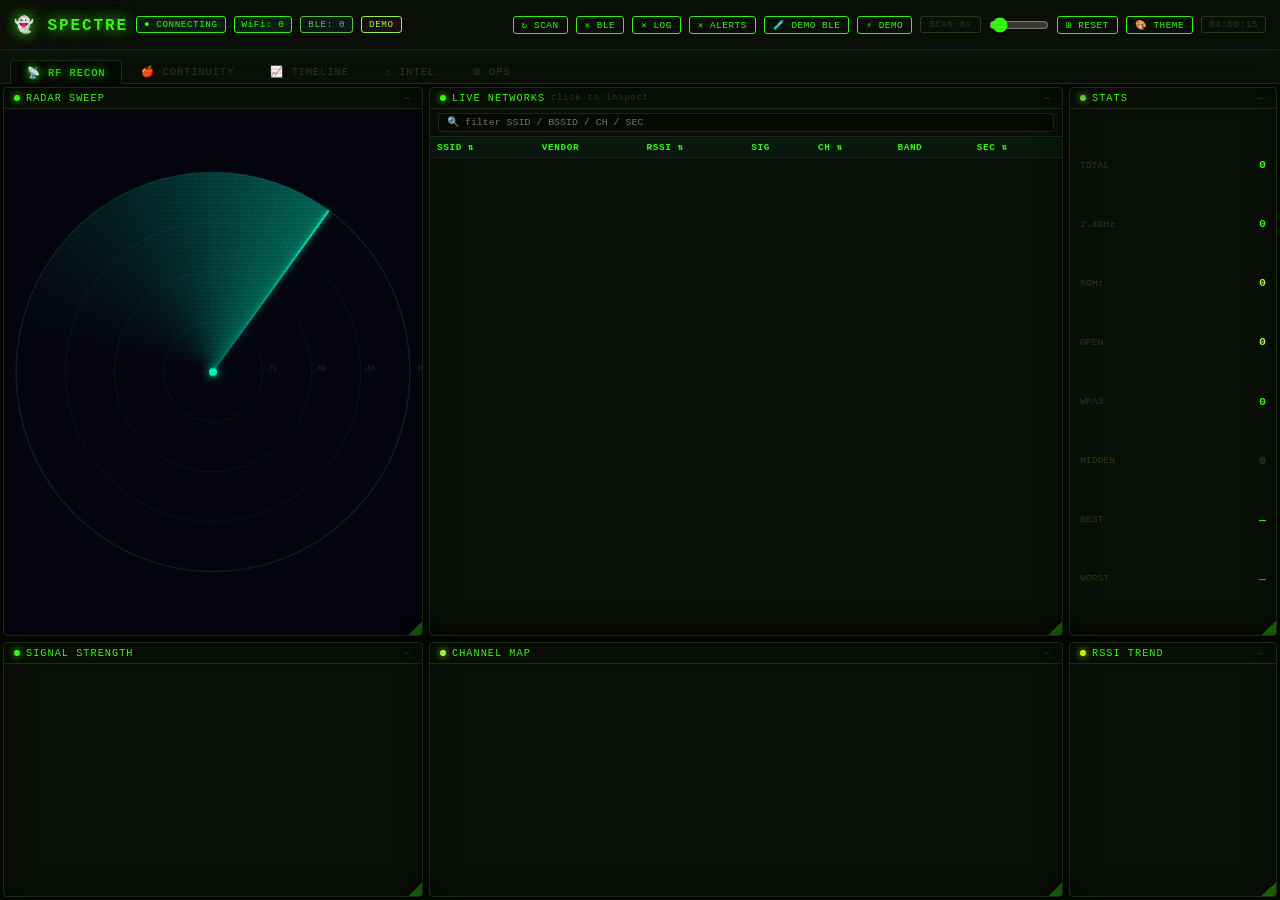
==== commit 0166195c: "feat: OPERATOR theme default + CYBER preserved + security CORS fix" ====
--- a/static/dashboard.html
+++ b/static/dashboard.html
@@ -8,7 +8,7 @@
 <link rel="stylesheet" href="dashboard.css"/>
 <!-- SPLIT FOR SIZE: original inline CSS/JS moved to dashboard.css + db-*.js -->
 </head>
-<body>
+<body class="theme-operator">
 
 <!-- TOPBAR -->
 <div id="topbar">
@@ -276,13 +276,14 @@
   </div>
 </div>
 <div id="theme-picker">
-  <div class="tpopt sel" data-theme="">CYBER</div>
+  <div class="tpopt sel" data-theme="theme-operator">OPERATOR</div>
+  <div class="tpopt" data-theme="theme-cyber">CYBER</div>
   <div class="tpopt" data-theme="theme-matrix">MATRIX</div>
   <div class="tpopt" data-theme="theme-amber">AMBER</div>
   <div class="tpopt" data-theme="theme-ice">ICE</div>
-  <div class="tpopt" data-theme="theme-light">LIGHT</div>
   <div class="tpopt" data-theme="theme-neon">NEON</div>
   <div class="tpopt" data-theme="theme-stealth">STEALTH</div>
+  <div class="tpopt" data-theme="theme-light">LIGHT</div>
 </div>
 
 
--- a/static/dashboard.css
+++ b/static/dashboard.css
@@ -1,10 +1,17 @@
 *{margin:0;padding:0;box-sizing:border-box;}
 :root{
-  --bg:#05050f;--panel:#080d1a;--border:#0e1f30;
-  --cyan:#00ffc8;--mag:#ff0096;--yellow:#ffe000;
-  --green:#00ff88;--red:#ff4444;--blue:#3399ff;--orange:#ff8800;--purple:#cc44ff;
-  --text:#b4c8dc;--dim:#3a4a5a;--white:#e8f0ff;
+  --bg:#060a04;--panel:#0a0f07;--border:#1a2e12;
+  --cyan:#39ff14;--mag:#a3ff4a;--yellow:#d4ff00;
+  --green:#39ff14;--red:#ff4422;--blue:#66cc44;--orange:#aadd00;--purple:#88ff44;
+  --text:#7aaa5a;--dim:#2a3d1a;--white:#cceebb;
   --font:'Courier New',Courier,monospace;
+}
+/* ── THEME: OPERATOR (default) ── */
+body.theme-operator{
+  --bg:#060a04;--panel:#0a0f07;--border:#1a2e12;
+  --cyan:#39ff14;--mag:#a3ff4a;--yellow:#d4ff00;
+  --green:#39ff14;--red:#ff4422;--blue:#66cc44;--orange:#aadd00;--purple:#88ff44;
+  --text:#7aaa5a;--dim:#2a3d1a;--white:#cceebb;
 }
 /* ── THEME: MATRIX ── */
 body.theme-matrix{
@@ -12,6 +19,13 @@
   --cyan:#00ff41;--mag:#00cc33;--yellow:#aaff00;
   --green:#00ff41;--red:#ff2200;--blue:#00cc33;--orange:#aaff00;--purple:#33ff88;
   --text:#88cc88;--dim:#224422;--white:#ccffcc;
+}
+/* ── THEME: CYBER (original cyan/mag) ── */
+body.theme-cyber{
+  --bg:#05050f;--panel:#080d1a;--border:#0e1f30;
+  --cyan:#00ffc8;--mag:#ff0096;--yellow:#ffe000;
+  --green:#00ff88;--red:#ff4444;--blue:#3399ff;--orange:#ff8800;--purple:#cc44ff;
+  --text:#b4c8dc;--dim:#3a4a5a;--white:#e8f0ff;
 }
 /* ── THEME: AMBER ── */
 body.theme-amber{
@@ -168,7 +182,11 @@
 .t-ap::before{background:var(--blue);}.t-ad::before{background:var(--mag);}
 .t-hf::before{background:var(--green);}.t-hs::before{background:var(--orange);}
 .t-fm::before{background:var(--red);}.t-xx::before{background:var(--dim);}
-.cn{font-size:.82rem;font-weight:bold;color:var(--white);letter-spacing:.03em;}
+.card-header{display:flex;justify-content:space-between;align-items:flex-start;gap:6px;margin-bottom:3px;}
+.card-title-wrap{flex:1;min-width:0;}
+.card-rssi-wrap{display:flex;flex-direction:column;align-items:flex-end;gap:4px;flex-shrink:0;}
+.card-rssi{font-size:.82rem;font-weight:bold;letter-spacing:.02em;line-height:1;}
+.cn{font-size:.78rem;font-weight:bold;color:var(--white);letter-spacing:.04em;}
 .cn-model{font-size:.66rem;color:var(--cyan);margin-bottom:1px;font-weight:normal;}
 .ca{font-size:.54rem;color:var(--dim);margin:0 0 4px;}
 .ctags{display:flex;flex-wrap:wrap;gap:3px;margin-bottom:4px;}
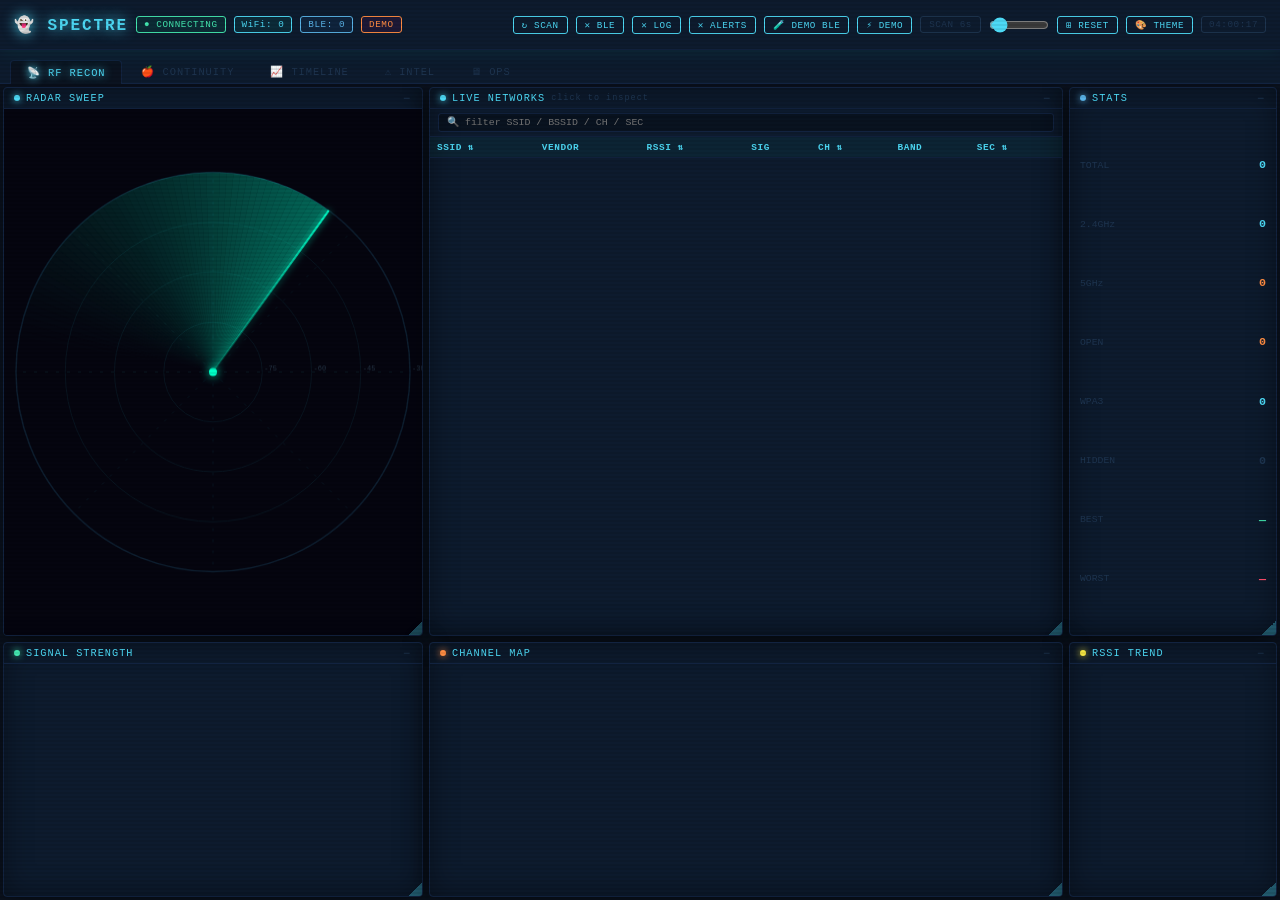
==== commit 7d3945ba: "feat: SciChart SPECTROGRAM theme — navy + icy blue + orange - New default theme: SPECTROGRAM (deep n" ====
--- a/static/dashboard.html
+++ b/static/dashboard.html
@@ -8,7 +8,7 @@
 <link rel="stylesheet" href="dashboard.css"/>
 <!-- SPLIT FOR SIZE: original inline CSS/JS moved to dashboard.css + db-*.js -->
 </head>
-<body class="theme-operator">
+<body class="theme-spectrogram">
 
 <!-- TOPBAR -->
 <div id="topbar">
@@ -276,7 +276,8 @@
   </div>
 </div>
 <div id="theme-picker">
-  <div class="tpopt sel" data-theme="theme-operator">OPERATOR</div>
+  <div class="tpopt sel" data-theme="theme-spectrogram">SPECTROGRAM</div>
+  <div class="tpopt" data-theme="theme-operator">OPERATOR</div>
   <div class="tpopt" data-theme="theme-cyber">CYBER</div>
   <div class="tpopt" data-theme="theme-matrix">MATRIX</div>
   <div class="tpopt" data-theme="theme-amber">AMBER</div>
--- a/static/dashboard.css
+++ b/static/dashboard.css
@@ -1,12 +1,19 @@
 *{margin:0;padding:0;box-sizing:border-box;}
 :root{
-  --bg:#060a04;--panel:#0a0f07;--border:#1a2e12;
-  --cyan:#39ff14;--mag:#a3ff4a;--yellow:#d4ff00;
-  --green:#39ff14;--red:#ff4422;--blue:#66cc44;--orange:#aadd00;--purple:#88ff44;
-  --text:#7aaa5a;--dim:#2a3d1a;--white:#cceebb;
+  --bg:#0b1320;--panel:#0d1b2e;--border:#122340;
+  --cyan:#4dd9f5;--mag:#ff8c42;--yellow:#f5e642;
+  --green:#44e8b0;--red:#ff4d6a;--blue:#5ab4e8;--orange:#ff8c42;--purple:#9b72f5;
+  --text:#7aadcc;--dim:#1e3550;--white:#c8e8f8;
   --font:'Courier New',Courier,monospace;
 }
-/* ── THEME: OPERATOR (default) ── */
+/* ── THEME: SPECTROGRAM (SciChart style) ── */
+body.theme-spectrogram{
+  --bg:#0b1320;--panel:#0d1b2e;--border:#122340;
+  --cyan:#4dd9f5;--mag:#ff8c42;--yellow:#f5e642;
+  --green:#44e8b0;--red:#ff4d6a;--blue:#5ab4e8;--orange:#ff8c42;--purple:#9b72f5;
+  --text:#7aadcc;--dim:#1e3550;--white:#c8e8f8;
+}
+/* ── THEME: OPERATOR ── */
 body.theme-operator{
   --bg:#060a04;--panel:#0a0f07;--border:#1a2e12;
   --cyan:#39ff14;--mag:#a3ff4a;--yellow:#d4ff00;
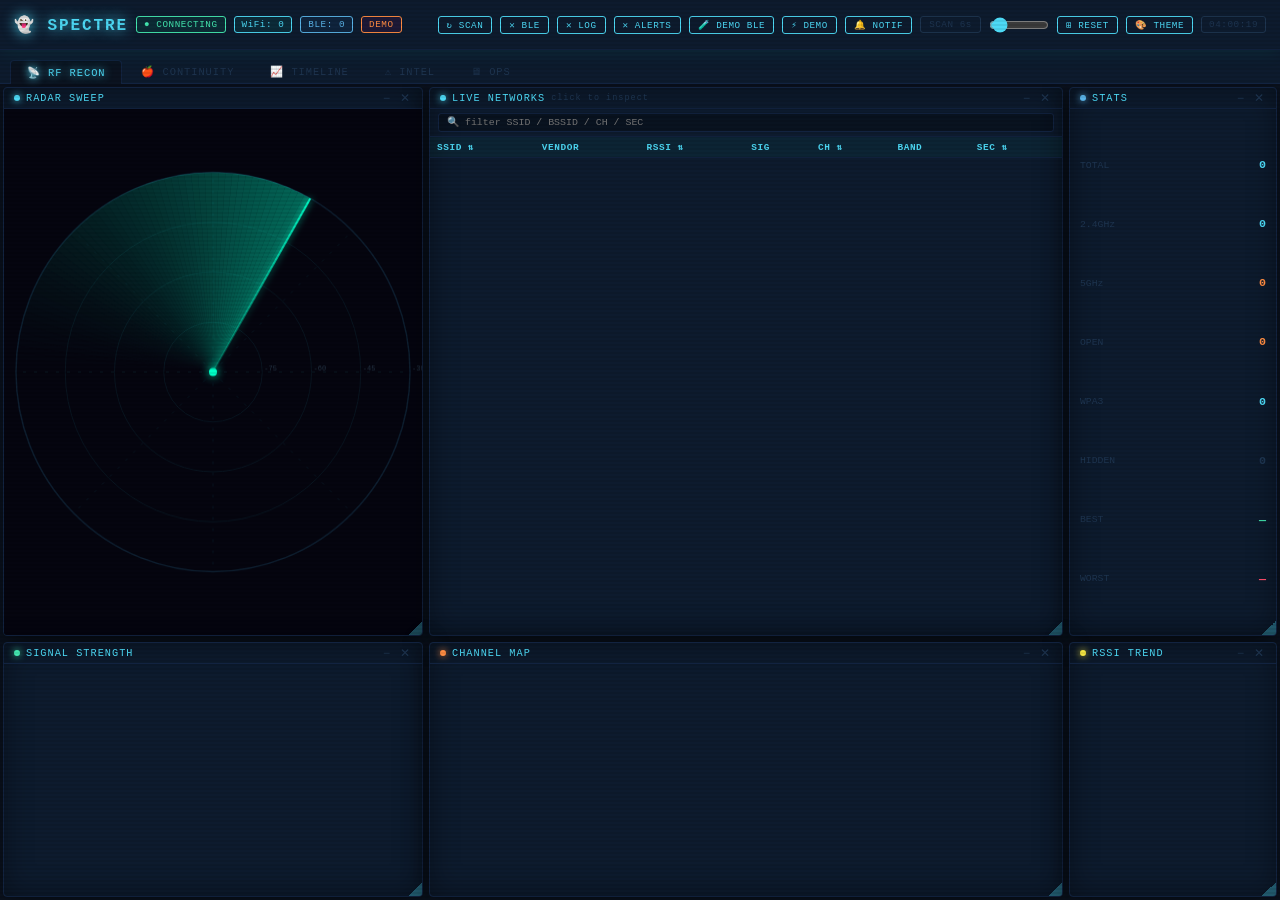
==== commit a67d1b1b: "fix: alert noise, panel close, mute-notif toggle Alerts: - KNOWN DEVICE RETURNED only fires for MEDI" ====
--- a/static/dashboard.html
+++ b/static/dashboard.html
@@ -25,6 +25,7 @@
   <button class="tbtn" onclick="clearAlerts()" title="Clear alerts">✕ ALERTS</button>
   <button class="tbtn" onclick="injectDemoBle()" title="Load demo BLE devices">🧪 DEMO BLE</button>
   <button class="tbtn" onclick="toggleDemo()" title="Toggle demo/live mode">⚡ DEMO</button>
+  <button class="tbtn" id="mute-btn" onclick="toggleMute()" title="Mute/unmute macOS notifications">🔔 NOTIF</button>
   <span class="tbtn" style="cursor:default;border-color:var(--dim);color:var(--dim)">SCAN <span id="interval-val">6s</span></span>
   <input id="interval-slider" type="range" min="2" max="60" value="6" style="width:60px;accent-color:var(--cyan)" oninput="setScanInterval(this.value)" title="WiFi scan interval">
   <button class="tbtn" onclick="resetLayout()" title="Reset panel positions">⊞ RESET</button>
--- a/static/dashboard.css
+++ b/static/dashboard.css
@@ -104,11 +104,12 @@
 }
 .ptitle:active{cursor:grabbing;}
 .ptitle-spacer{flex:1;}
-.panel-collapse-btn{
+.panel-collapse-btn,.panel-close-btn{
   background:none;border:none;color:var(--dim);cursor:pointer;font-size:.75rem;
   padding:0 2px;line-height:1;transition:color .15s;
 }
 .panel-collapse-btn:hover{color:var(--cyan);}
+.panel-close-btn:hover{color:var(--red);}
 .panel.collapsed .scroll,.panel.collapsed #ble-grid,.panel.collapsed canvas,
 .panel.collapsed #ble-detail-wrap,.panel.collapsed #ble-stats-inner,
 .panel.collapsed #wifi-stats-inner,.panel.collapsed #ble-log-wrap,
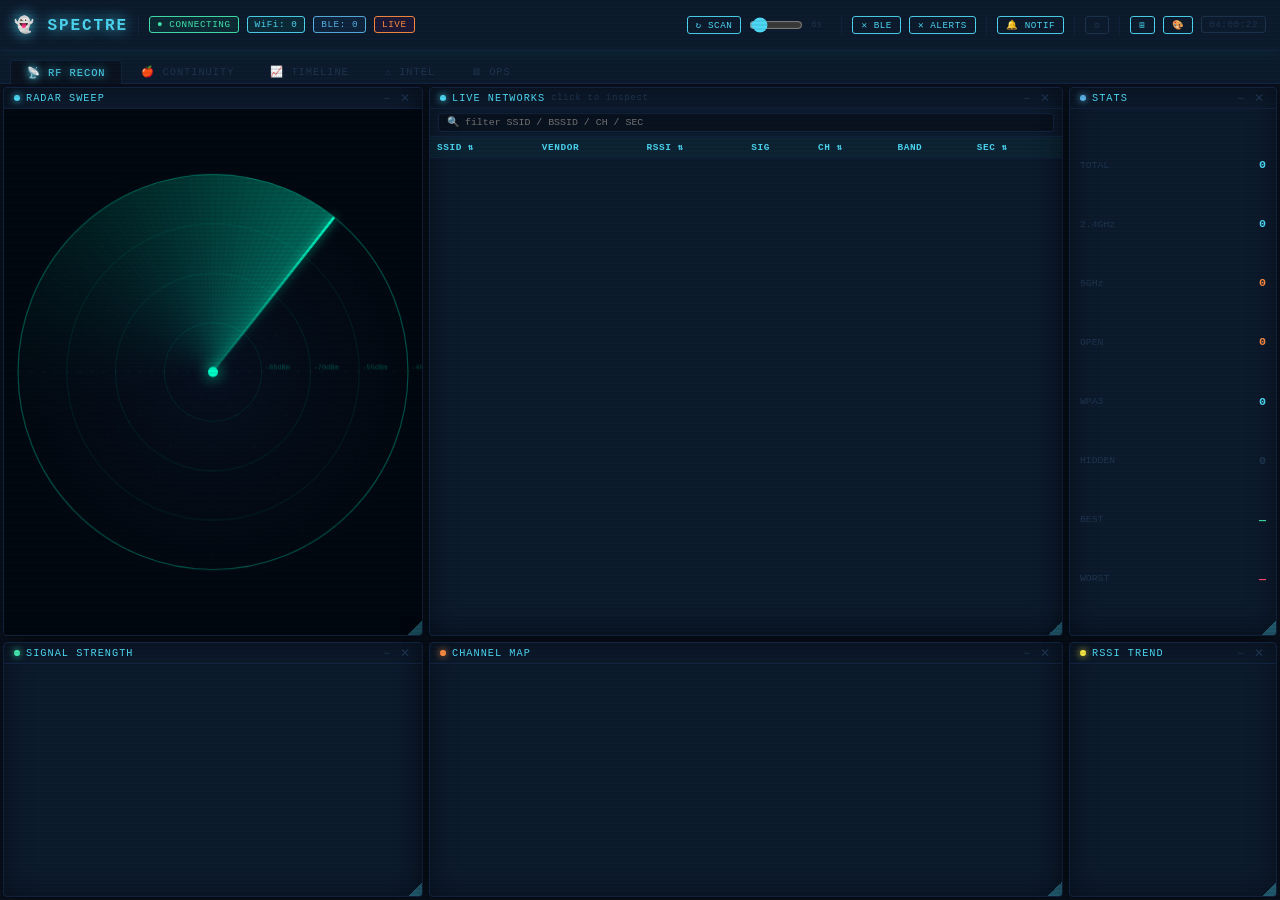
==== commit b0aee009: "feat: BLE enrichment (OUI+paired DB), radar label collision fix, Ferrari/Prism themes, 3D card depth" ====
--- a/static/dashboard.html
+++ b/static/dashboard.html
@@ -13,23 +13,36 @@
 <!-- TOPBAR -->
 <div id="topbar">
   <div id="title"><span style="color:var(--mag)">👻</span> SPECTRE</div>
+  <div class="tb-sep"></div>
   <div class="badge bg" id="status-b">● CONNECTING</div>
   <div class="badge bc" id="wifi-b">WiFi: 0</div>
   <div class="badge bb" id="ble-b">BLE: 0</div>
   <div class="badge br" id="alert-b" style="display:none">⚠ OPEN</div>
-  <div class="badge bm" id="mode-b">DEMO</div>
+  <div class="badge bm" id="mode-b">LIVE</div>
   <div id="sp"></div>
+  <!-- scan controls -->
   <button class="tbtn" onclick="socket.emit('request_wifi_scan')" title="Trigger WiFi scan now">↻ SCAN</button>
-  <button class="tbtn" onclick="socket.emit('clear_ble')" title="Clear BLE device list">✕ BLE</button>
-  <button class="tbtn" onclick="socket.emit('clear_events')" title="Clear event log">✕ LOG</button>
+  <input id="interval-slider" type="range" min="2" max="60" value="6" style="width:54px;accent-color:var(--cyan);vertical-align:middle" oninput="setScanInterval(this.value)" title="WiFi scan interval">
+  <span style="font-size:.55rem;color:var(--dim);min-width:20px" id="interval-val">6s</span>
+  <div class="tb-sep"></div>
+  <!-- clear group -->
+  <button class="tbtn" onclick="socket.emit('clear_ble')" title="Clear BLE list">✕ BLE</button>
   <button class="tbtn" onclick="clearAlerts()" title="Clear alerts">✕ ALERTS</button>
-  <button class="tbtn" onclick="injectDemoBle()" title="Load demo BLE devices">🧪 DEMO BLE</button>
-  <button class="tbtn" onclick="toggleDemo()" title="Toggle demo/live mode">⚡ DEMO</button>
+  <div class="tb-sep"></div>
+  <!-- notifications + mute -->
   <button class="tbtn" id="mute-btn" onclick="toggleMute()" title="Mute/unmute macOS notifications">🔔 NOTIF</button>
-  <span class="tbtn" style="cursor:default;border-color:var(--dim);color:var(--dim)">SCAN <span id="interval-val">6s</span></span>
-  <input id="interval-slider" type="range" min="2" max="60" value="6" style="width:60px;accent-color:var(--cyan)" oninput="setScanInterval(this.value)" title="WiFi scan interval">
-  <button class="tbtn" onclick="resetLayout()" title="Reset panel positions">⊞ RESET</button>
-  <button class="tbtn" onclick="toggleThemePicker()" title="Switch theme">🎨 THEME</button>
+  <div class="tb-sep"></div>
+  <!-- debug group (collapsed by default) -->
+  <button class="tbtn tb-dim" onclick="toggleDbgBar()" title="Debug tools">⚙</button>
+  <div id="dbg-bar" style="display:none;gap:5px;align-items:center">
+    <button class="tbtn tb-dim" onclick="injectDemoBle()">BLE+</button>
+    <button class="tbtn tb-dim" onclick="injectDemoWifi()">WiFi+</button>
+    <button class="tbtn tb-dim" onclick="toggleDemo()">⚡ DEMO</button>
+    <button class="tbtn tb-dim" onclick="socket.emit('clear_events')">✕ LOG</button>
+  </div>
+  <div class="tb-sep"></div>
+  <button class="tbtn" onclick="resetLayout()" title="Reset panel layout">⊞</button>
+  <button class="tbtn" onclick="toggleThemePicker()" title="Switch theme">🎨</button>
   <div id="clock" class="badge bd">--:--:--</div>
 </div>
 
@@ -187,6 +200,12 @@
     <div class="ptitle"><div class="dot" style="background:var(--mag);box-shadow:0 0 7px var(--mag)"></div>USB DEVICES</div>
     <div class="scroll"><div id="sys-usb"><div class="no-sel">Loading…</div></div></div>
   </div>
+  <div class="panel" id="sys-battery-panel">
+    <div class="ptitle"><div class="dot" style="background:var(--yellow);box-shadow:0 0 7px var(--yellow)"></div>BATTERY
+      <span style="margin-left:auto"><button class="tbtn" onclick="loadSystemInfo()">↻</button></span>
+    </div>
+    <div id="sys-battery"><div class="no-sel">Reading…</div></div>
+  </div>
 </div>
 
 <!-- TAB 3: TIMELINE -->
--- a/static/dashboard.css
+++ b/static/dashboard.css
@@ -71,6 +71,45 @@
   --font:'Courier New',Courier,monospace;
 }
 body.theme-light body::after{opacity:.03;}
+/* ── THEME: FERRARI (Swiss red / black) ── */
+body.theme-ferrari{
+  --bg:#0a0000;--panel:#100000;--border:#2a0000;
+  --cyan:#ff1a1a;--mag:#cc0000;--yellow:#ff6600;
+  --green:#ff3300;--red:#ff0000;--blue:#ff4422;--orange:#ff6600;--purple:#ff2244;
+  --text:#cc4444;--dim:#3a0000;--white:#ffdddd;
+  --font:'Courier New',Courier,monospace;
+}
+body.theme-ferrari #topbar{
+  border-bottom:2px solid #ff1a1a;
+  box-shadow:0 2px 24px rgba(255,0,0,.25);
+}
+body.theme-ferrari .dev-card::before,
+body.theme-ferrari .panel::before{
+  background:linear-gradient(90deg,#ff0000,#880000);
+}
+body.theme-ferrari .ctag{
+  border-color:#ff2200!important;
+  color:#ff4422!important;
+  background:rgba(255,34,0,.1)!important;
+}
+body.theme-ferrari body::after{
+  background:repeating-linear-gradient(0deg,transparent,transparent 3px,rgba(255,0,0,.025) 3px,rgba(255,0,0,.025) 4px);
+}
+/* ── THEME: PRISM (deep cyberpunk) ── */
+body.theme-prism{
+  --bg:#08001a;--panel:#0e0025;--border:#1e0050;
+  --cyan:#00e5ff;--mag:#e040fb;--yellow:#ffd740;
+  --green:#69ff47;--red:#ff1744;--blue:#448aff;--orange:#ff6d00;--purple:#d500f9;
+  --text:#b39ddb;--dim:#2a1a4a;--white:#ede7f6;
+}
+body.theme-prism #topbar{
+  background:linear-gradient(90deg,#0e0025,#180040);
+  border-bottom:1px solid #3d00a0;
+  box-shadow:0 2px 30px rgba(157,0,255,.2);
+}
+body.theme-prism .panel{
+  background:linear-gradient(135deg,#0e0025 80%,#150035);
+}
 /* ── THEME PICKER ── */
 #theme-picker{
   position:fixed;top:56px;right:0;z-index:5000;
@@ -140,6 +179,9 @@
 .tbtn{background:transparent;border:1px solid var(--cyan);color:var(--cyan);font-family:var(--font);
   font-size:.58rem;padding:2px 8px;border-radius:3px;cursor:pointer;letter-spacing:.06em;transition:background .2s;}
 .tbtn:hover{background:rgba(0,255,200,.12);}
+.tb-dim{border-color:var(--dim)!important;color:var(--dim)!important;}
+.tb-dim:hover{background:rgba(255,255,255,.06)!important;color:var(--text)!important;}
+.tb-sep{width:1px;height:20px;background:var(--border);margin:0 2px;flex-shrink:0;}
 /* TABS */
 #tabs{height:34px;background:var(--panel);border-bottom:1px solid var(--border);
   display:flex;align-items:flex-end;padding:0 10px;gap:2px;position:relative;z-index:9;}
@@ -184,6 +226,7 @@
 .dev-card{background:#050a14;border:1px solid var(--border);border-radius:5px;
   padding:8px 10px;cursor:pointer;transition:border-color .2s;position:relative;overflow:hidden;}
 .dev-card:hover{border-color:var(--cyan);}
+.dev-ghost:hover{border-color:var(--border)!important;}
 .dev-card.sel{border-color:var(--cyan);box-shadow:0 0 12px rgba(0,255,200,.18);}
 .dev-card::before{content:'';position:absolute;top:0;left:0;right:0;height:2px;}
 .t-ni::before{background:var(--cyan);}.t-na::before{background:var(--yellow);}
@@ -409,8 +452,20 @@
   50%{box-shadow:0 0 10px rgba(0,255,136,.5);}
 }
 /* Panel hover lift */
-.panel{transition:box-shadow .2s;}
-.panel:hover{box-shadow:inset 0 0 28px rgba(0,0,0,.4),0 6px 30px rgba(0,0,0,.6);}
+.panel{transition:box-shadow .2s,transform .15s;transform:perspective(900px) rotateX(0deg);}
+.panel:hover{
+  box-shadow:inset 0 0 28px rgba(0,0,0,.4),
+    0 8px 40px rgba(0,0,0,.7),
+    0 0 0 1px var(--cyan),
+    0 20px 60px rgba(0,0,0,.5);
+  transform:perspective(900px) rotateX(.35deg) translateY(-1px);
+}
+/* 3D card depth */
+.dev-card{transform:perspective(600px) rotateX(0deg);transition:border-color .2s,box-shadow .2s,transform .15s;}
+.dev-card:hover:not(.dev-ghost){
+  transform:perspective(600px) rotateX(.5deg) translateY(-2px);
+  box-shadow:0 6px 24px rgba(0,0,0,.7),0 0 0 1px var(--cyan);
+}
 
 /* TOAST */
 #toast{position:fixed;bottom:16px;right:16px;z-index:2000;display:flex;flex-direction:column;gap:5px;}
